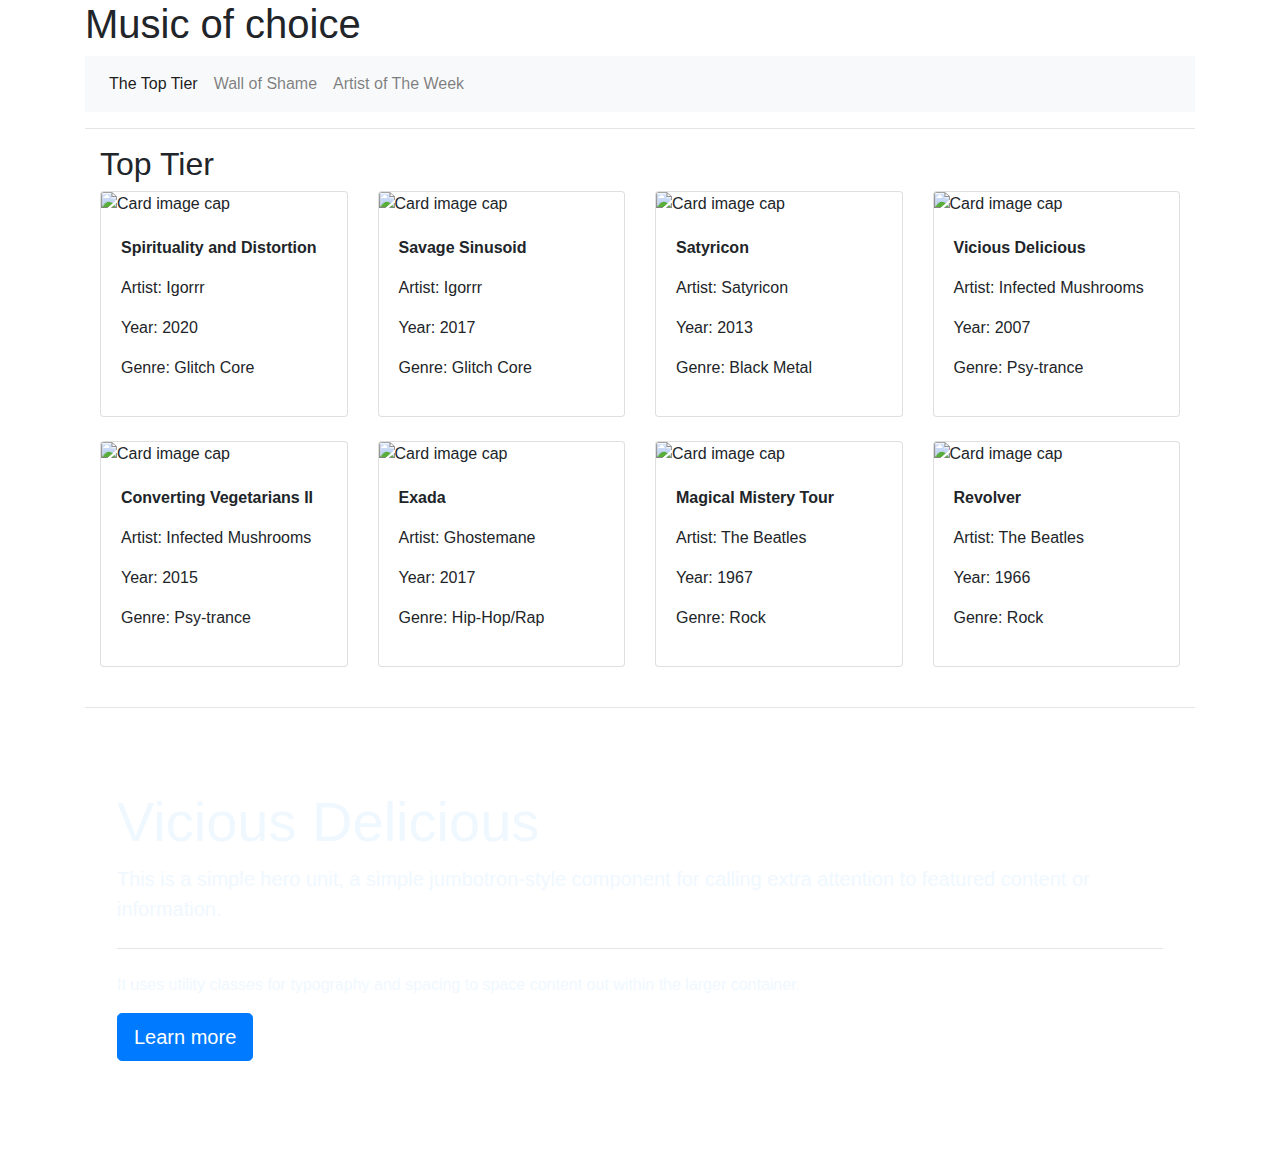
==== album.html @ 3599dbbe "mh" ====
<!DOCTYPE html>
<html lang="en">
  <head>
    <meta charset="utf-8" />
    <meta
      name="viewport"
      content="width=device-width, initial-scale=1, shrink-to-fit=no"
    />

    <link
      rel="stylesheet"
      href="https://stackpath.bootstrapcdn.com/bootstrap/4.5.2/css/bootstrap.min.css"
      integrity="sha384-JcKb8q3iqJ61gNV9KGb8thSsNjpSL0n8PARn9HuZOnIxN0hoP+VmmDGMN5t9UJ0Z"
      crossorigin="anonymous"
    />
    <link href="style.css" rel="stylesheet" />

    <title>M2-D2</title>
  </head>
  <body>
    <div class="container">
      <h1>Music of choice</h1>
      <nav class="navbar navbar-expand-lg navbar-light bg-light">
        
        <button
          class="navbar-toggler"
          type="button"
          data-toggle="collapse"
          data-target="#navbarSupportedContent"
          aria-controls="navbarSupportedContent"
          aria-expanded="false"
          aria-label="Toggle navigation"
        >
          <span class="navbar-toggler-icon"></span>
        </button>

        <div class="collapse navbar-collapse" id="navbarSupportedContent">
          <ul class="navbar-nav mr-auto">
            <li class="nav-item active">
              <a class="nav-link" href="#"
                >The Top Tier <span class="sr-only">(current)</span></a
              >
            </li>
            <li class="nav-item">
              <a class="nav-link" href="#">Wall of Shame</a>
            </li>
            <li class="nav-item">
              <a class="nav-link" href="#">Artist of The Week</a>
            </li>
              <div class="dropdown-menu" aria-labelledby="navbarDropdown">
                <a class="dropdown-item" href="#">Action</a>
                <a class="dropdown-item" href="#">Another action</a>
                <div class="dropdown-divider"></div>
                <a class="dropdown-item" href="#">Something else here</a>
              </div>
            </li>
            
        </div>
       </nav>
<hr>

        <div class="container">
          <h2 class="title">Top Tier</h2>
          <div class="row">
            <div class="col-md-3">
              <div class="card mb-4 box-shadow">
                <img
                  class="card-img-top"
                  src="https://i1.wp.com/www.exhimusic.com/magazine/wp-content/uploads/2020/03/Igorrrcd.jpg?resize=600%2C600&ssl=1"
                  alt="Card image cap"
                />
                <div class="card-body">
                  <p class="albumTitle">
                    Spirituality and Distortion
                    </p>
                  <p class="card-text">
                    Artist: Igorrr
                    </p>
                    <p>
                      Year: 2020
                      </p>
                      <p class="card-text">
                        Genre: Glitch Core
                        </p>
                  <div class="d-flex justify-content-between align-items-center">       
                </div>
                </div>
              </div>
            </div>

            <div class="col-md-3">
              <div class="card mb-4 box-shadow">
                <img
                  class="card-img-top"
                  src="https://www.thenewnoise.it/wp-content/uploads/2018/02/igorrr.jpg"
                  alt="Card image cap"
                />
                <div class="card-body">
                  <p class="albumTitle">
                            Savage Sinusoid</p>
                  <p class="card-text">
                    Artist: Igorrr
                    </p>
                    <p>
                      Year: 2017
                      </p>
                      <p class="card-text">
                        Genre: Glitch Core
                        </p>
                  <div class="d-flex justify-content-between align-items-center">       
                </div>
                </div>
              </div>
            </div>

            <div class="col-md-3">
              <div class="card mb-4 box-shadow">
                <img
                  class="card-img-top"
                  src="https://images-na.ssl-images-amazon.com/images/I/81zpsBeO7XL._AC_SX466_.jpg"
                  alt="Card image cap"
                />
                <div class="card-body">
                  <p class="albumTitle">
                    Satyricon
                    </p>
                  <p class="card-text">
                    Artist: Satyricon
                    </p>
                    <p>
                      Year: 2013
                      </p>
                      <p class="card-text">
                        Genre: Black Metal
                        </p>
                  <div class="d-flex justify-content-between align-items-center">       
                </div>
                </div>
              </div>
            </div>

            <div class="col-md-3">
              <div class="card mb-4 box-shadow">
                <img
                  class="card-img-top"
                  src="https://images-na.ssl-images-amazon.com/images/I/51kooU-pj4L._AC_.jpg"
                  alt="Card image cap"
                />
                <div class="card-body">
                  <p class="albumTitle">
                    Vicious Delicious
                    </p>
                  <p class="card-text">
                    Artist: Infected Mushrooms
                    </p>
                    <p>
                      Year: 2007
                      </p>
                      <p class="card-text">
                        Genre: Psy-trance
                        </p>
                  <div class="d-flex justify-content-between align-items-center">       
                </div>
                </div>
              </div>
            </div>
            
                  
                
              
            
          </div> 

          <div class="row">
            <div class="col-md-3">
              <div class="card mb-4 box-shadow">
                <img
                  class="card-img-top"
                  src="https://upload.wikimedia.org/wikipedia/en/9/92/InfectedM_ConvertingV.jpg"
                  alt="Card image cap"
                />
                <div class="card-body">
                  <p class="albumTitle">
                    Converting Vegetarians II
                    </p>
                  <p class="card-text">
                    Artist: Infected Mushrooms
                    </p>
                    <p>
                      Year: 2015
                      </p>
                      <p class="card-text">
                        Genre: Psy-trance
                        </p>
                  <div class="d-flex justify-content-between align-items-center">       
                </div>
                </div>
              </div>
            </div>

            <div class="col-md-3">
              <div class="card mb-4 box-shadow">
                <img
                  class="card-img-top"
                  src="https://m.media-amazon.com/images/I/71DYG+Ft5-L._SS500_.jpg"
                  alt="Card image cap"
                />
                <div class="card-body">
                  <p class="albumTitle">
                            Exada</p>
                  <p class="card-text">
                    Artist: Ghostemane
                    </p>
                    <p>
                      Year: 2017
                      </p>
                      <p class="card-text">
                        Genre: Hip-Hop/Rap
                        </p>
                  <div class="d-flex justify-content-between align-items-center">       
                </div>
                </div>
              </div>
            </div>

            <div class="col-md-3">
              <div class="card mb-4 box-shadow">
                <img
                  class="card-img-top"
                  src="https://images-na.ssl-images-amazon.com/images/I/91Sx7bFxVmL._AC_SX425_.jpg"
                  alt="Card image cap"
                />
                <div class="card-body">
                  <p class="albumTitle">
                    Magical Mistery Tour
                    </p>
                  <p class="card-text">
                    Artist: The Beatles
                    </p>
                    <p>
                      Year: 1967
                      </p>
                      <p class="card-text">
                        Genre: Rock
                        </p>
                  <div class="d-flex justify-content-between align-items-center">       
                </div>
                </div>
              </div>
            </div>

            <div class="col-md-3">
              <div class="card mb-4 box-shadow">
                <img
                  class="card-img-top"
                  src="https://www.audioteka.it/images/stories/virtuemart/product/the-beatles-revolver-album-audioteka1.jpg"
                  alt="Card image cap"
                />
                <div class="card-body">
                  <p class="albumTitle">
                    Revolver
                    </p>
                  <p class="card-text">
                    Artist: The Beatles
                    </p>
                    <p>
                      Year: 1966
                      </p>
                      <p class="card-text">
                        Genre: Rock
                        </p>
                  <div class="d-flex justify-content-between align-items-center">       
                </div>
                </div>
              </div>
            </div>
          </div>
        </div>

        <hr>

        <div class="jumbotron" >
          <h1 class="display-4">Vicious Delicious</h1>
          <p class="lead">This is a simple hero unit, a simple jumbotron-style component for calling extra attention to featured content or information.</p>
          <hr class="my-4">
          <p>It uses utility classes for typography and spacing to space content out within the larger container.</p>
          <a class="btn btn-primary btn-lg" href="#" role="button">Learn more</a>
        </div>

        </div> 


       
  
    <script
      src="https://code.jquery.com/jquery-3.5.1.slim.min.js"
      integrity="sha384-DfXdz2htPH0lsSSs5nCTpuj/zy4C+OGpamoFVy38MVBnE+IbbVYUew+OrCXaRkfj"
      crossorigin="anonymous"
    ></script>
    <script
      src="https://cdn.jsdelivr.net/npm/popper.js@1.16.1/dist/umd/popper.min.js"
      integrity="sha384-9/reFTGAW83EW2RDu2S0VKaIzap3H66lZH81PoYlFhbGU+6BZp6G7niu735Sk7lN"
      crossorigin="anonymous"
    ></script>
    <script
      src="https://stackpath.bootstrapcdn.com/bootstrap/4.5.2/js/bootstrap.min.js"
      integrity="sha384-B4gt1jrGC7Jh4AgTPSdUtOBvfO8shuf57BaghqFfPlYxofvL8/KUEfYiJOMMV+rV"
      crossorigin="anonymous"
    ></script>
  </body>
</html>
---- style.css ----
.albumTitle {
font-weight: bold;    
}

.jumbotron {
    background: url("https://www.debaser.it/resize.aspx?path=/files/2008%2F24011.jpg&width=1200&crop=1&height=1200") center / cover no-repeat;
    color: aliceblue;
    
}
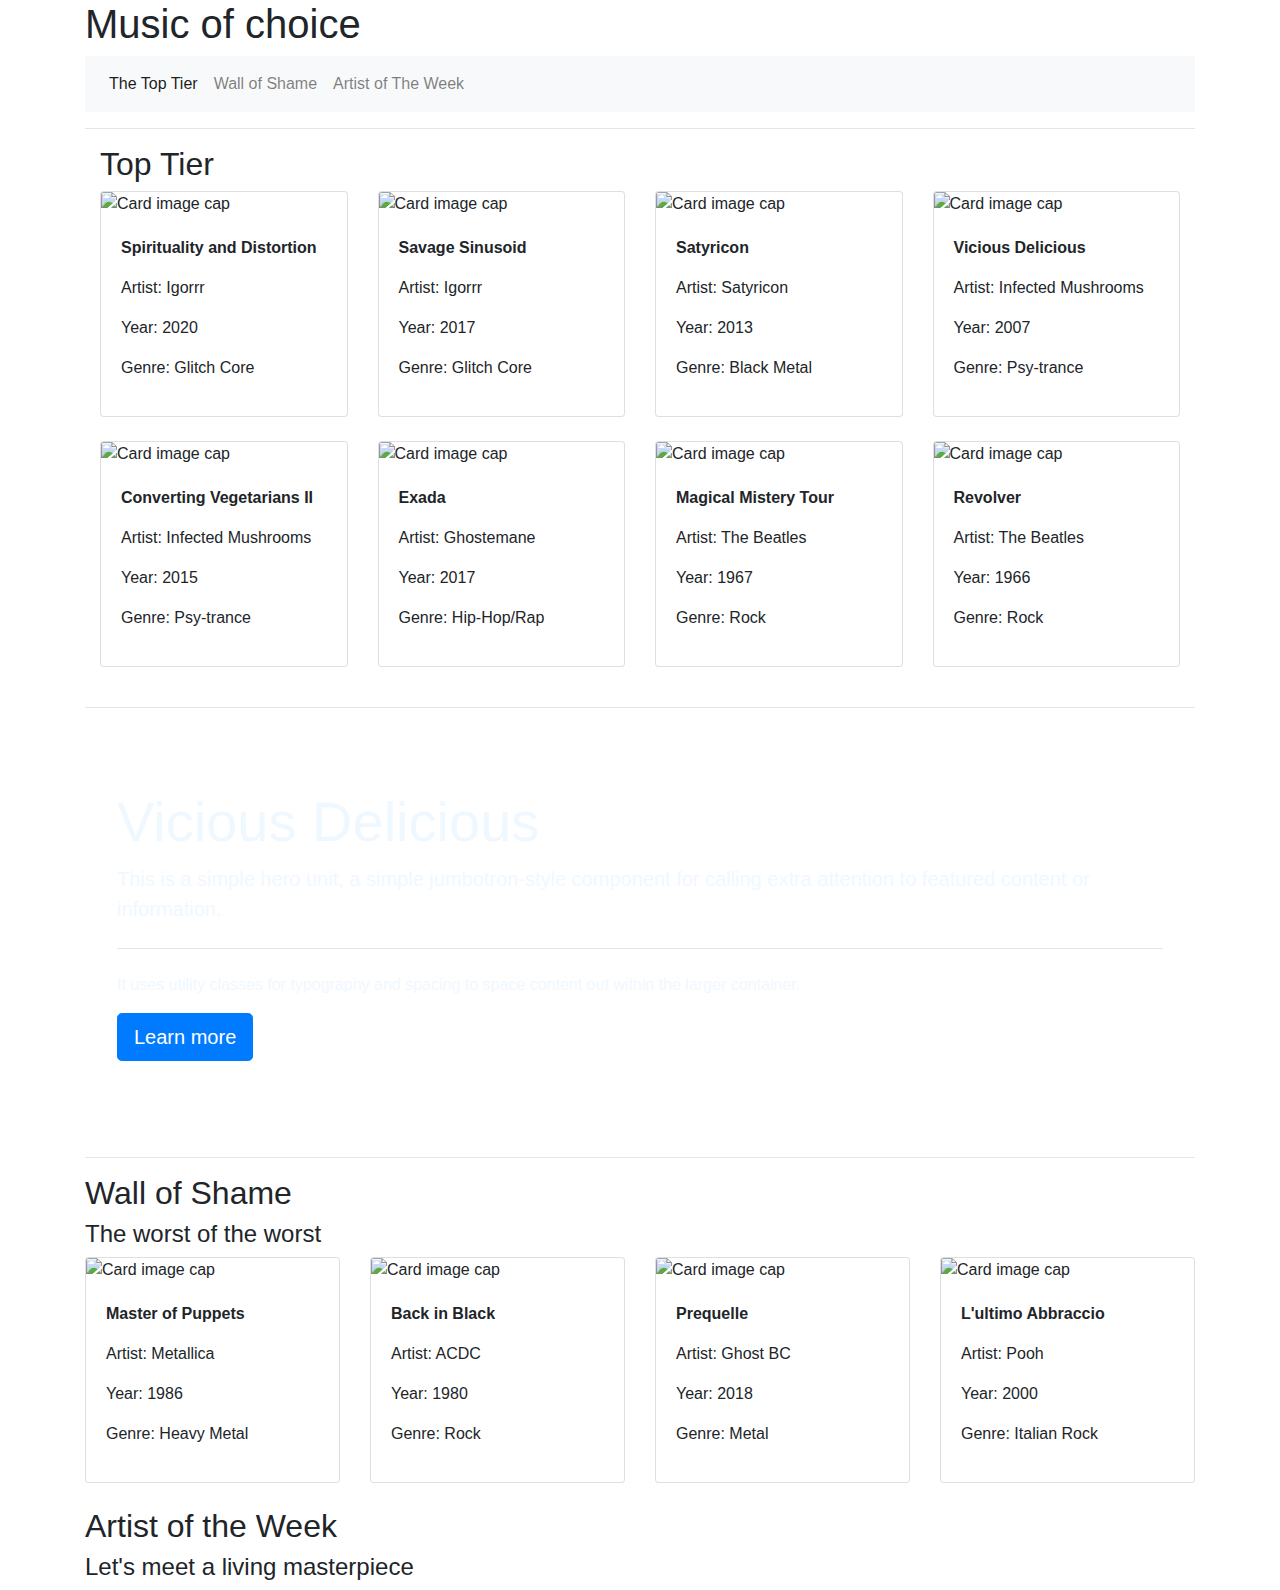
==== commit 2c083d05: "mh" ====
--- a/album.html
+++ b/album.html
@@ -63,7 +63,7 @@
         <div class="container">
           <h2 class="title">Top Tier</h2>
           <div class="row">
-            <div class="col-md-3">
+            <div class="col-12 col-sm-6 col-md-4 col-lg-3">
               <div class="card mb-4 box-shadow">
                 <img
                   class="card-img-top"
@@ -89,7 +89,7 @@
               </div>
             </div>
 
-            <div class="col-md-3">
+            <div class="col-12 col-sm-6 col-md-4 col-lg-3">
               <div class="card mb-4 box-shadow">
                 <img
                   class="card-img-top"
@@ -114,7 +114,7 @@
               </div>
             </div>
 
-            <div class="col-md-3">
+            <div class="col-12 col-sm-6 col-md-4 col-lg-3">
               <div class="card mb-4 box-shadow">
                 <img
                   class="card-img-top"
@@ -140,7 +140,7 @@
               </div>
             </div>
 
-            <div class="col-md-3">
+            <div class="col-12 col-sm-6 col-md-4 col-lg-3">
               <div class="card mb-4 box-shadow">
                 <img
                   class="card-img-top"
@@ -173,7 +173,7 @@
           </div> 
 
           <div class="row">
-            <div class="col-md-3">
+            <div class="col-12 col-sm-6 col-md-4 col-lg-3">
               <div class="card mb-4 box-shadow">
                 <img
                   class="card-img-top"
@@ -199,7 +199,7 @@
               </div>
             </div>
 
-            <div class="col-md-3">
+            <div class="col-12 col-sm-6 col-md-4 col-lg-3">
               <div class="card mb-4 box-shadow">
                 <img
                   class="card-img-top"
@@ -224,7 +224,7 @@
               </div>
             </div>
 
-            <div class="col-md-3">
+            <div class="col-12 col-sm-6 col-md-4 col-lg-3">
               <div class="card mb-4 box-shadow">
                 <img
                   class="card-img-top"
@@ -250,7 +250,7 @@
               </div>
             </div>
 
-            <div class="col-md-3">
+            <div class="col-12 col-sm-6 col-md-4 col-lg-3">
               <div class="card mb-4 box-shadow">
                 <img
                   class="card-img-top"
@@ -287,6 +287,124 @@
           <p>It uses utility classes for typography and spacing to space content out within the larger container.</p>
           <a class="btn btn-primary btn-lg" href="#" role="button">Learn more</a>
         </div>
+
+        <hr>
+
+        <h2 class="title">Wall of Shame </h2>
+        <h4 class="subtitle">The worst of the worst </h4>
+          <div class="row">
+            <div class="col-12 col-sm-6 col-md-4 col-lg-3">
+              <div class="card mb-4 box-shadow">
+                <img
+                  class="card-img-top"
+                  src="https://www.audioteka.it/images/stories/virtuemart/product/metallica-master-of-puppets-album-audioteka.jpg"
+                  alt="Card image cap"
+                />
+                <div class="card-body">
+                  <p class="albumTitle">
+                    Master of Puppets
+                    </p>
+                  <p class="card-text">
+                    Artist: Metallica
+                    </p>
+                    <p>
+                      Year: 1986
+                      </p>
+                      <p class="card-text">
+                        Genre: Heavy Metal
+                        </p>
+                  <div class="d-flex justify-content-between align-items-center">       
+                </div>
+                </div>
+              </div>
+            </div>
+
+            <div class="col-12 col-sm-6 col-md-4 col-lg-3">
+              <div class="card mb-4 box-shadow">
+                <img
+                  class="card-img-top"
+                  src="https://images-eu.ssl-images-amazon.com/images/I/61sJIfuUSiL.__AC_SY300_QL70_ML2_.jpg"
+                  alt="Card image cap"
+                />
+                <div class="card-body">
+                  <p class="albumTitle">
+                            Back in Black</p>
+                  <p class="card-text">
+                    Artist: ACDC
+                    </p>
+                    <p>
+                      Year: 1980
+                      </p>
+                      <p class="card-text">
+                        Genre: Rock
+                        </p>
+                  <div class="d-flex justify-content-between align-items-center">       
+                </div>
+                </div>
+              </div>
+            </div>
+
+            <div class="col-12 col-sm-6 col-md-4 col-lg-3">
+              <div class="card mb-4 box-shadow">
+                <img
+                  class="card-img-top"
+                  src="https://images-na.ssl-images-amazon.com/images/I/814eFmQo9BL._AC_SX425_.jpg"
+                  alt="Card image cap"
+                />
+                <div class="card-body">
+                  <p class="albumTitle">
+                    Prequelle
+                    </p>
+                  <p class="card-text">
+                    Artist: Ghost BC
+                    </p>
+                    <p>
+                      Year: 2018
+                      </p>
+                      <p class="card-text">
+                        Genre: Metal
+                        </p>
+                  <div class="d-flex justify-content-between align-items-center">       
+                </div>
+                </div>
+              </div>
+            </div>
+
+            <div class="col-12 col-sm-6 col-md-4 col-lg-3">
+              <div class="card mb-4 box-shadow">
+                <img
+                  class="card-img-top"
+                  src="https://www.sestodailynews.net/archivi/immagini/2018/ALTRO/816zJ9Z4YtL._SL1500_.jpg"
+                  alt="Card image cap"
+                />
+                <div class="card-body">
+                  <p class="albumTitle">
+                    L'ultimo Abbraccio
+                    </p>
+                  <p class="card-text">
+                    Artist: Pooh
+                    </p>
+                    <p>
+                      Year: 2000
+                      </p>
+                      <p class="card-text">
+                        Genre: Italian Rock
+                        </p>
+                  <div class="d-flex justify-content-between align-items-center">       
+                </div>
+                </div>
+              </div>
+            </div>
+            
+            <hr>
+
+            
+                
+              
+            
+          </div>
+          <h2 class="title">Artist of the Week </h2>
+            <h4 class="subtitle">Let's meet a living masterpiece </h4>   
 
         </div> 
 
